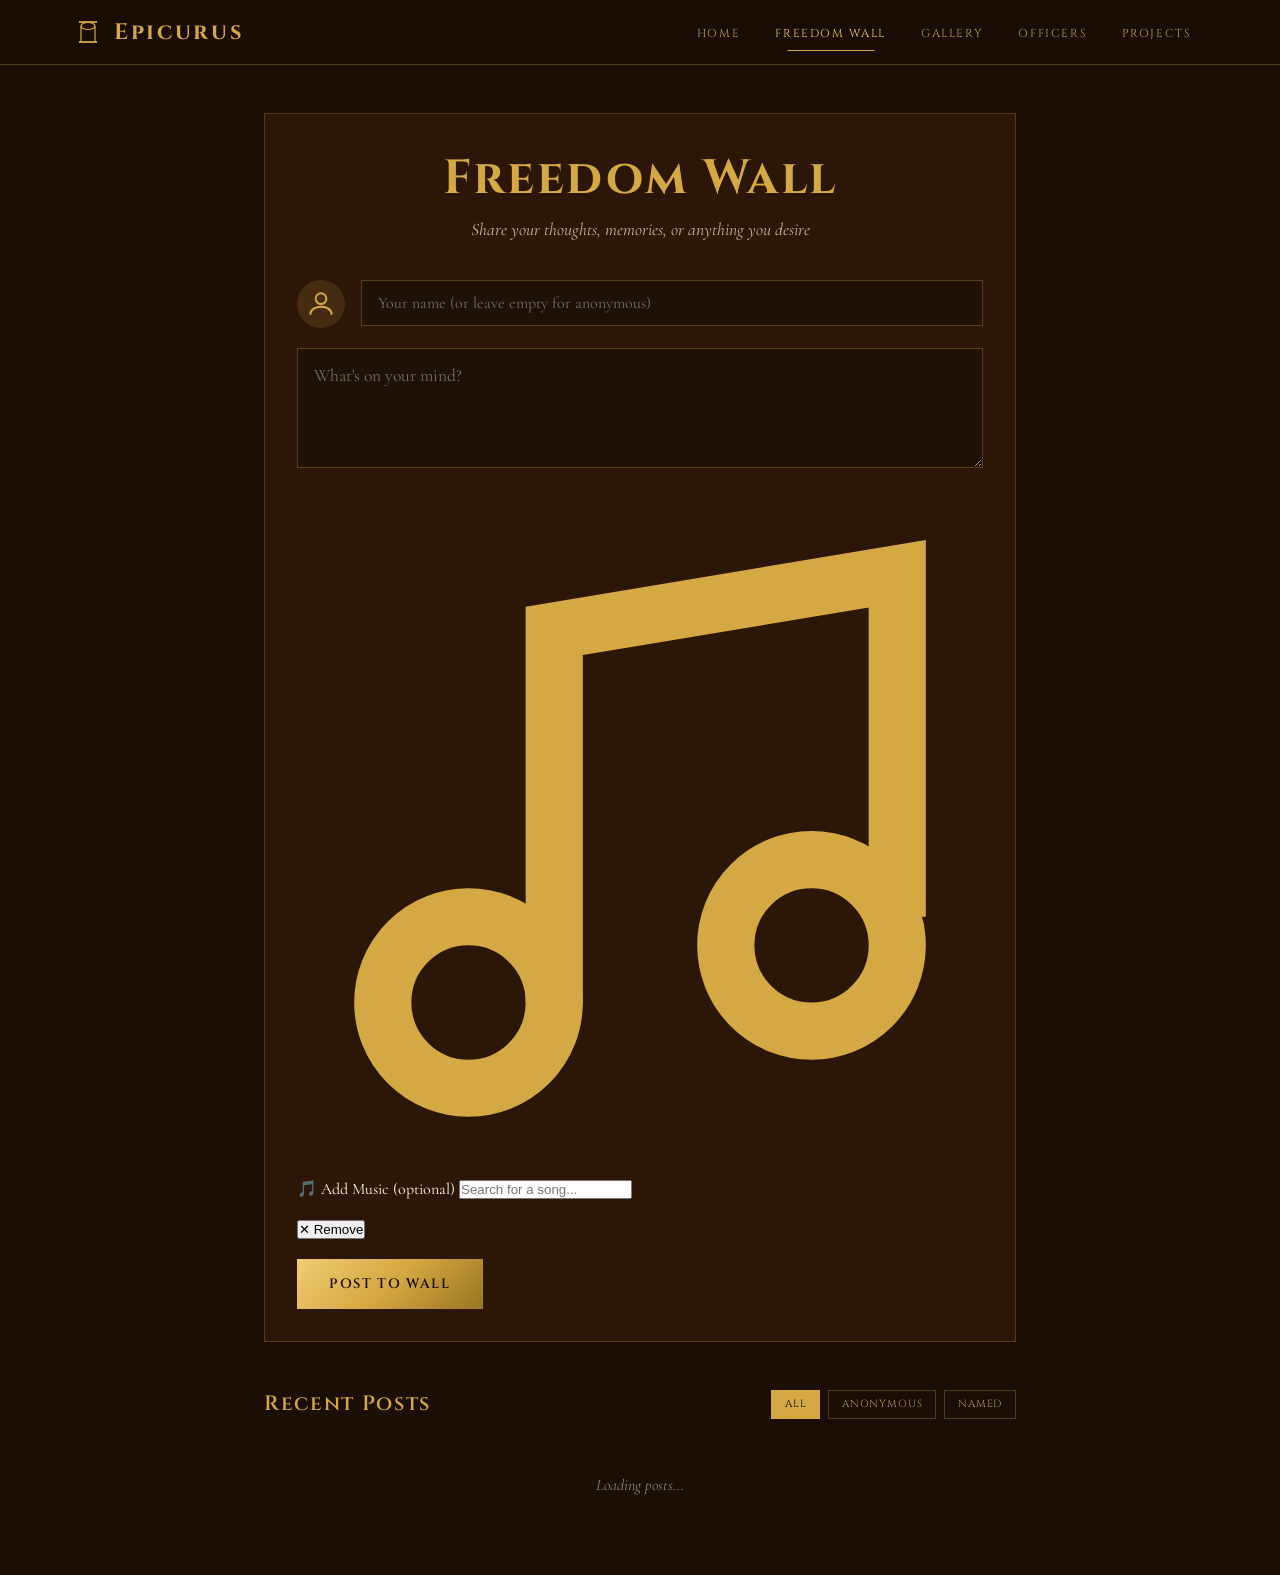
==== freedom-wall.html @ e061e09b "Update freedom-wall.html" ====
<!DOCTYPE html>
<html lang="en">
<head>
  <meta charset="UTF-8">
  <meta name="viewport" content="width=device-width, initial-scale=1.0">
  <title>Freedom Wall — Epicurus</title>
  <link rel="preconnect" href="https://fonts.googleapis.com">
  <link rel="preconnect" href="https://fonts.gstatic.com" crossorigin>
  <link href="https://fonts.googleapis.com/css2?family=Cinzel:wght@400;600;700;900&family=Cormorant+Garamond:ital,wght@0,300;0,400;0,600;1,300;1,400&display=swap" rel="stylesheet">
  
  <!-- Firebase v8 (Compat Mode) -->
  <script src="https://www.gstatic.com/firebasejs/8.10.1/firebase-app.js"></script>
  <script src="https://www.gstatic.com/firebasejs/8.10.1/firebase-database.js"></script>
  
  <link rel="stylesheet" href="freedom-wall.css">
</head>
<body>

<nav role="banner">
  <div class="nav-inner">
    <a href="index.html" class="nav-logo">
      <svg class="nav-logo-icon" viewBox="0 0 32 32" fill="none" xmlns="http://www.w3.org/2000/svg" aria-hidden="true">
        <ellipse cx="16" cy="10" rx="7" ry="3.5" stroke="#d4a843" stroke-width="1.2" fill="none"/>
        <line x1="9" y1="10" x2="9" y2="26" stroke="#d4a843" stroke-width="1.2"/>
        <line x1="23" y1="10" x2="23" y2="26" stroke="#d4a843" stroke-width="1.2"/>
        <line x1="7" y1="26" x2="25" y2="26" stroke="#d4a843" stroke-width="1.8"/>
        <line x1="7" y1="6" x2="25" y2="6" stroke="#d4a843" stroke-width="1.8"/>
      </svg>
      Epicurus
    </a>

    <ul class="nav-links" role="list">
      <li><a href="index.html">Home</a></li>
      <li><a href="freedom-wall.html" class="active">Freedom Wall</a></li>
      <li><a href="gallery.html">Gallery</a></li>
      <li><a href="hall-of-fame.html">Officers</a></li>
      <li><a href="projects.html">Projects</a></li>
    </ul>

    <button class="hamburger" id="hamburger" aria-label="Open menu" aria-expanded="false">
      <span></span><span></span><span></span>
    </button>
  </div>

  <div class="mobile-menu" id="mobileMenu" role="navigation" aria-label="Mobile navigation">
    <a href="index.html">Home</a>
    <a href="freedom-wall.html">Freedom Wall</a>
    <a href="gallery.html">Gallery</a>
    <a href="officers.html">Officers</a>
    <a href="projects.html">Projects</a>
  </div>
</nav>

<main class="wall-main">
  <section class="create-post">
    <div class="section-header">
      <h1 class="section-title">Freedom Wall</h1>
      <p class="section-subtitle">Share your thoughts, memories, or anything you desire</p>
    </div>

    <form class="post-form" id="postForm">
      <div class="form-row">
        <div class="profile-preview" id="profilePreview">
          <div class="default-avatar">
            <svg viewBox="0 0 24 24" fill="none" xmlns="http://www.w3.org/2000/svg">
              <circle cx="12" cy="8" r="4" stroke="#d4a843" stroke-width="1.5"/>
              <path d="M4 20c0-4 4-6 8-6s8 2 8 6" stroke="#d4a843" stroke-width="1.5"/>
            </svg>
          </div>
        </div>
        <div class="form-fields">
          <input type="text" id="authorName" name="authorName" placeholder="Your name (or leave empty for anonymous)" class="form-input">
        </div>
      </div>

      <textarea id="postContent" name="postContent" placeholder="What's on your mind?" class="form-textarea" rows="4" required></textarea>
<div class="music-search-section">
  <label class="music-search-label">
    <svg viewBox="0 0 24 24" fill="none"><path d="M9 18V5l12-2v12" stroke="#d4a843" stroke-width="2"/><circle cx="6" cy="18" r="3" stroke="#d4a843" stroke-width="2"/><circle cx="18" cy="16" r="3" stroke="#d4a843" stroke-width="2"/></svg>
    <span>🎵 Add Music (optional)</span>
  </label>
  <input type="text" id="musicSearchInput" class="music-search-input" placeholder="Search for a song..." autocomplete="off">
  <div class="music-results" id="musicResults"></div>
  <div class="music-selected" id="musicSelected">
    <img class="selected-art" id="selectedArt" src="" alt="">
    <div class="selected-info">
      <div class="selected-title" id="selectedTitle"></div>
      <div class="selected-artist" id="selectedArtist"></div>
      <button type="button" class="remove-music-btn" id="removeMusicBtn">✕ Remove</button>
    </div>
  </div>
</div>
      <button type="submit" class="submit-btn" id="submitBtn">
        <span>Post to Wall</span>
      </button>
    </form>
  </section>

  <section class="posts-section">
    <div class="posts-header">
      <h2>Recent Posts</h2>
      <div class="filter-buttons">
        <button class="filter-btn active" data-filter="all">All</button>
        <button class="filter-btn" data-filter="anonymous">Anonymous</button>
        <button class="filter-btn" data-filter="named">Named</button>
      </div>
    </div>

    <div class="posts-container" id="postsContainer">
      <div class="loading">Loading posts...</div>
    </div>
  </section>
</main>

<script src="freedom-wall.js"></script>
</body>
</html>
---- freedom-wall.css ----
*, *::before, *::after { box-sizing: border-box; margin: 0; padding: 0; }

:root {
  --brown-deepest: #1a0e06;
  --brown-deep:    #2b1608;
  --brown-rich:    #3d1f0a;
  --brown-mid:    #5c2e10;
  --gold-bright: #d4a843;
  --gold-light:  #f0cc72;
  --gold-pale:   #faeab0;
  --gold-dark:   #9a7520;
  --cream:      #fdf6e3;
  --white:      #ffffff;
}

html { scroll-behavior: smooth; }

body {
  font-family: 'Cormorant Garamond', Georgia, serif;
  background: var(--brown-deepest);
  color: var(--cream);
  min-height: 100vh;
  overflow-x: hidden;
}

/* ========== NAVIGATION ========== */
nav {
  position: sticky;
  top: 0;
  z-index: 100;
  background: rgba(26,14,6,0.96);
  backdrop-filter: blur(8px);
  border-bottom: 1px solid rgba(212,168,67,0.3);
}

.nav-inner {
  max-width: 1200px;
  margin: 0 auto;
  padding: 0 2rem;
  height: 64px;
  display: flex;
  align-items: center;
  justify-content: space-between;
}

.nav-logo {
  font-family: 'Cinzel', serif;
  font-size: 1.4rem;
  font-weight: 700;
  color: var(--gold-bright);
  text-decoration: none;
  letter-spacing: 0.12em;
  display: flex;
  align-items: center;
  gap: 10px;
}

.nav-logo-icon { width: 32px; height: 32px; flex-shrink: 0; }

.nav-links {
  display: flex;
  gap: 0;
  list-style: none;
}

.nav-links a {
  font-family: 'Cinzel', serif;
  font-size: 0.72rem;
  font-weight: 400;
  letter-spacing: 0.14em;
  text-transform: uppercase;
  color: rgba(240,204,114,0.75);
  text-decoration: none;
  padding: 0.5rem 1.1rem;
  transition: color 0.2s;
  position: relative;
}

.nav-links a::after {
  content: '';
  position: absolute;
  bottom: -2px;
  left: 50%;
  transform: translateX(-50%);
  width: 0;
  height: 1px;
  background: var(--gold-bright);
  transition: width 0.25s;
}

.nav-links a:hover, .nav-links a.active { color: var(--gold-light); }
.nav-links a:hover::after, .nav-links a.active::after { width: 60%; }

.hamburger {
  display: none;
  flex-direction: column;
  gap: 5px;
  cursor: pointer;
  padding: 4px;
  background: none;
  border: none;
}

.hamburger span {
  display: block;
  width: 24px;
  height: 1.5px;
  background: var(--gold-bright);
  transition: 0.3s;
}

.mobile-menu {
  display: none;
  flex-direction: column;
  background: rgba(26,14,6,0.98);
  border-top: 1px solid rgba(212,168,67,0.2);
  padding: 1rem 2rem 1.5rem;
}

.mobile-menu.open { display: flex; }

.mobile-menu a {
  font-family: 'Cinzel', serif;
  font-size: 0.85rem;
  letter-spacing: 0.1em;
  color: rgba(240,204,114,0.8);
  text-decoration: none;
  padding: 0.75rem 0;
  border-bottom: 1px solid rgba(212,168,67,0.1);
}

.mobile-menu a:last-child { border-bottom: none; }
.mobile-menu a:hover { color: var(--gold-light); }

/* ========== MAIN CONTENT ========== */
.wall-main {
  max-width: 800px;
  margin: 0 auto;
  padding: 3rem 1.5rem;
}

.section-header {
  text-align: center;
  margin-bottom: 2.5rem;
}

.section-title {
  font-family: 'Cinzel', serif;
  font-size: clamp(2rem, 5vw, 3rem);
  font-weight: 700;
  color: var(--gold-bright);
  letter-spacing: 0.05em;
}

.section-subtitle {
  font-family: 'Cormorant Garamond', serif;
  font-size: 1.1rem;
  font-style: italic;
  color: rgba(253,246,227,0.7);
  margin-top: 0.5rem;
}

/* ========== POST FORM ========== */
.create-post {
  background: var(--brown-deep);
  border: 1px solid rgba(212,168,67,0.25);
  padding: 2rem;
  margin-bottom: 3rem;
}

.post-form { display: flex; flex-direction: column; gap: 1.25rem; }

.form-row {
  display: flex;
  align-items: flex-start;
  gap: 1rem;
}

.profile-preview {
  width: 48px;
  height: 48px;
  flex-shrink: 0;
  border-radius: 50%;
  background: rgba(212,168,67,0.15);
  display: flex;
  align-items: center;
  justify-content: center;
}

.default-avatar { width: 32px; height: 32px; }
.default-avatar svg { width: 100%; height: 100%; }

.form-fields { flex: 1; }

.form-input {
  width: 100%;
  padding: 0.75rem 1rem;
  font-family: 'Cormorant Garamond', serif;
  font-size: 1rem;
  color: var(--cream);
  background: rgba(26,14,6,0.6);
  border: 1px solid rgba(212,168,67,0.3);
  outline: none;
  transition: border-color 0.2s;
}

.form-input::placeholder { color: rgba(253,246,227,0.4); }
.form-input:focus { border-color: var(--gold-bright); }

.form-textarea {
  width: 100%;
  padding: 1rem;
  font-family: 'Cormorant Garamond', serif;
  font-size: 1.1rem;
  color: var(--cream);
  background: rgba(26,14,6,0.6);
  border: 1px solid rgba(212,168,67,0.3);
  outline: none;
  resize: vertical;
  min-height: 120px;
  transition: border-color 0.2s;
}

.form-textarea::placeholder { color: rgba(253,246,227,0.4); }
.form-textarea:focus { border-color: var(--gold-bright); }

.submit-btn {
  padding: 1rem 2rem;
  font-family: 'Cinzel', serif;
  font-size: 0.85rem;
  font-weight: 600;
  letter-spacing: 0.12em;
  text-transform: uppercase;
  color: var(--brown-deepest);
  background: linear-gradient(135deg, var(--gold-light) 0%, var(--gold-bright) 50%, var(--gold-dark) 100%);
  border: none;
  cursor: pointer;
  transition: transform 0.2s, box-shadow 0.2s;
  align-self: flex-start;
}

.submit-btn:hover {
  transform: translateY(-2px);
  box-shadow: 0 6px 20px rgba(212,168,67,0.35);
}

.submit-btn:disabled {
  opacity: 0.6;
  cursor: not-allowed;
  transform: none;
}

/* ========== POSTS SECTION ========== */
.posts-header {
  display: flex;
  align-items: center;
  justify-content: space-between;
  margin-bottom: 1.5rem;
  flex-wrap: wrap;
  gap: 1rem;
}

.posts-header h2 {
  font-family: 'Cinzel', serif;
  font-size: 1.3rem;
  font-weight: 600;
  color: var(--gold-bright);
  letter-spacing: 0.08em;
}

.filter-buttons { display: flex; gap: 0.5rem; }

.filter-btn {
  padding: 0.4rem 0.8rem;
  font-family: 'Cinzel', serif;
  font-size: 0.65rem;
  letter-spacing: 0.08em;
  text-transform: uppercase;
  color: rgba(240,204,114,0.7);
  background: transparent;
  border: 1px solid rgba(212,168,67,0.3);
  cursor: pointer;
  transition: all 0.2s;
}

.filter-btn:hover, .filter-btn.active {
  color: var(--brown-deepest);
  background: var(--gold-bright);
  border-color: var(--gold-bright);
}

.posts-container { display: flex; flex-direction: column; gap: 1.5rem; }

.loading {
  text-align: center;
  padding: 2rem;
  color: rgba(253,246,227,0.5);
  font-style: italic;
}

.empty-state {
  text-align: center;
  padding: 3rem 1rem;
  color: rgba(253,246,227,0.5);
}

.empty-state p {
  font-family: 'Cormorant Garamond', serif;
  font-size: 1.1rem;
  font-style: italic;
}

/* ========== POST CARD ========== */
.post-card {
  background: var(--brown-deep);
  border: 1px solid rgba(212,168,67,0.2);
  padding: 1.5rem;
  animation: fadeIn 0.4s ease-out;
}

@keyframes fadeIn {
  from { opacity: 0; transform: translateY(15px); }
  to { opacity: 1; transform: translateY(0); }
}

.post-header {
  display: flex;
  align-items: center;
  gap: 0.75rem;
  margin-bottom: 1rem;
}

.post-avatar {
  width: 40px;
  height: 40px;
  border-radius: 50%;
  background: rgba(212,168,67,0.2);
  display: flex;
  align-items: center;
  justify-content: center;
  flex-shrink: 0;
}

.post-avatar svg { width: 24px; height: 24px; }

.post-meta { flex: 1; }

.post-author {
  font-family: 'Cinzel', serif;
  font-size: 0.85rem;
  font-weight: 600;
  color: var(--gold-bright);
  letter-spacing: 0.05em;
}

.post-author.anonymous {
  font-style: italic;
  color: rgba(240,204,114,0.6);
}

.post-time {
  font-family: 'Cormorant Garamond', serif;
  font-size: 0.8rem;
  color: rgba(253,246,227,0.4);
}

.post-content {
  font-family: 'Cormorant Garamond', serif;
  font-size: 1.15rem;
  line-height: 1.7;
  color: var(--cream);
  margin-bottom: 1rem;
  word-wrap: break-word;
}

/* ========== POST ACTIONS ========== */
.post-actions {
  display: flex;
  gap: 0.75rem;
  padding-top: 0.75rem;
  border-top: 1px solid rgba(212,168,67,0.15);
}

.action-btn {
  display: flex;
  align-items: center;
  gap: 0.4rem;
  padding: 0.4rem 0.75rem;
  font-family: 'Cinzel', serif;
  font-size: 0.7rem;
  letter-spacing: 0.05em;
  color: rgba(240,204,114,0.7);
  background: transparent;
  border: 1px solid rgba(212,168,67,0.25);
  cursor: pointer;
  transition: all 0.2s;
}

.action-btn:hover, .action-btn.liked {
  color: var(--brown-deepest);
  background: var(--gold-bright);
  border-color: var(--gold-bright);
}

.action-btn:disabled {
  opacity: 0.5;
  cursor: not-allowed;
}

.action-btn .count { font-weight: 600; }

/* Delete button styles */
.delete-btn {
  color: #e57373 !important;
  border-color: rgba(229,115,115,0.3) !important;
}

.delete-btn:hover {
  background: #e57373 !important;
  color: var(--brown-deepest) !important;
}

/* ========== COMMENTS SECTION ========== */
.comments-section {
  margin-top: 1rem;
  padding-top: 1rem;
  border-top: 1px solid rgba(212,168,67,0.15);
  display: none;
}

.comments-section.show { display: block; }

.comments-toggle {
  font-family: 'Cinzel', serif;
  font-size: 0.7rem;
  letter-spacing: 0.05em;
  color: rgba(240,204,114,0.6);
  background: none;
  border: none;
  cursor: pointer;
  padding: 0;
  margin-bottom: 0.75rem;
  transition: color 0.2s;
}

.comments-toggle:hover {
  color: var(--gold-light);
}

/* Comment form */
.comment-form {
  display: flex;
  gap: 0.75rem;
  margin-bottom: 1rem;
}

.comment-input {
  flex: 1;
  padding: 0.6rem 0.8rem;
  font-family: 'Cormorant Garamond', serif;
  font-size: 0.95rem;
  color: var(--cream);
  background: rgba(26,14,6,0.5);
  border: 1px solid rgba(212,168,67,0.25);
  outline: none;
  transition: border-color 0.2s;
}

.comment-input::placeholder { color: rgba(253,246,227,0.4); }
.comment-input:focus { border-color: var(--gold-bright); }

.comment-submit {
  padding: 0.6rem 1rem;
  font-family: 'Cinzel', serif;
  font-size: 0.65rem;
  letter-spacing: 0.08em;
  text-transform: uppercase;
  color: var(--brown-deepest);
  background: var(--gold-bright);
  border: none;
  cursor: pointer;
  transition: background 0.2s;
}

.comment-submit:hover { background: var(--gold-light); }

/* Comments list */
.comments-list {
  display: flex;
  flex-direction: column;
  gap: 0.75rem;
  max-height: 300px;
  overflow-y: auto;
}

/* Individual comment */
.comment {
  padding: 0.75rem;
  background: rgba(26,14,6,0.4);
  border-left: 2px solid var(--gold-dark);
  animation: slideIn 0.3s ease-out;
}

@keyframes slideIn {
  from { opacity: 0; transform: translateX(-10px); }
  to { opacity: 1; transform: translateX(0); }
}

.comment-header {
  display: flex;
  align-items: center;
  gap: 0.5rem;
  margin-bottom: 0.4rem;
}

.comment-author {
  font-family: 'Cinzel', serif;
  font-size: 0.7rem;
  font-weight: 600;
  color: var(--gold-bright);
}

.comment-time {
  font-family: 'Cormorant Garamond', serif;
  font-size: 0.7rem;
  color: rgba(253,246,227,0.4);
}

.comment-content {
  font-family: 'Cormorant Garamond', serif;
  font-size: 0.95rem;
  line-height: 1.5;
  color: var(--cream);
  word-wrap: break-word;
}

.music-input-section {
  margin-top: 0.5rem;
}

.music-label {
  display: flex;
  align-items: center;
  gap: 0.5rem;
  font-family: 'Cinzel', serif;
  font-size: 0.8rem;
  color: var(--gold-bright);
  cursor: pointer;
  margin-bottom: 0.5rem;
}

.music-label svg {
  width: 20px;
  height: 20px;
}

.music-link-input {
  width: 100%;
  padding: 0.75rem 1rem;
  font-family: 'Cormorant Garamond', serif;
  font-size: 1rem;
  color: var(--cream);
  background: rgba(26,14,6,0.6);
  border: 1px solid rgba(212,168,67,0.3);
}

.music-link-input::placeholder {
  color: rgba(253,246,227,0.4);
}

.music-link-input:focus {
  border-color: var(--gold-bright);
  outline: none;
}

.post-music {
  margin-bottom: 1rem;
  border: 1px solid rgba(212,168,67,0.3);
}

.post-music iframe {
  border-radius: 4px;
}

/* ========== ERROR MESSAGE ========== */
.error-message {
  text-align: center;
  padding: 2rem;
  color: #e57373;
  background: rgba(229,115,115,0.1);
  border: 1px solid rgba(229,115,115,0.3);
  font-family: 'Cormorant Garamond', serif;
}

/* ========== RESPONSIVE ========== */
@media (max-width: 680px) {
  .nav-links { display: none; }
  .hamburger { display: flex; }
  .wall-main { padding: 2rem 1rem; }
  .create-post { padding: 1.5rem 1rem; }
  .posts-header { flex-direction: column; align-items: flex-start; }
  .filter-buttons { width: 100%; overflow-x: auto; }
  .post-actions { flex-wrap: wrap; }
}

@media (max-width: 380px) {
  .form-row { flex-direction: column; }
  .profile-preview { display: none; }
  .action-btn { font-size: 0.6rem; padding: 0.3rem 0.5rem; }
}
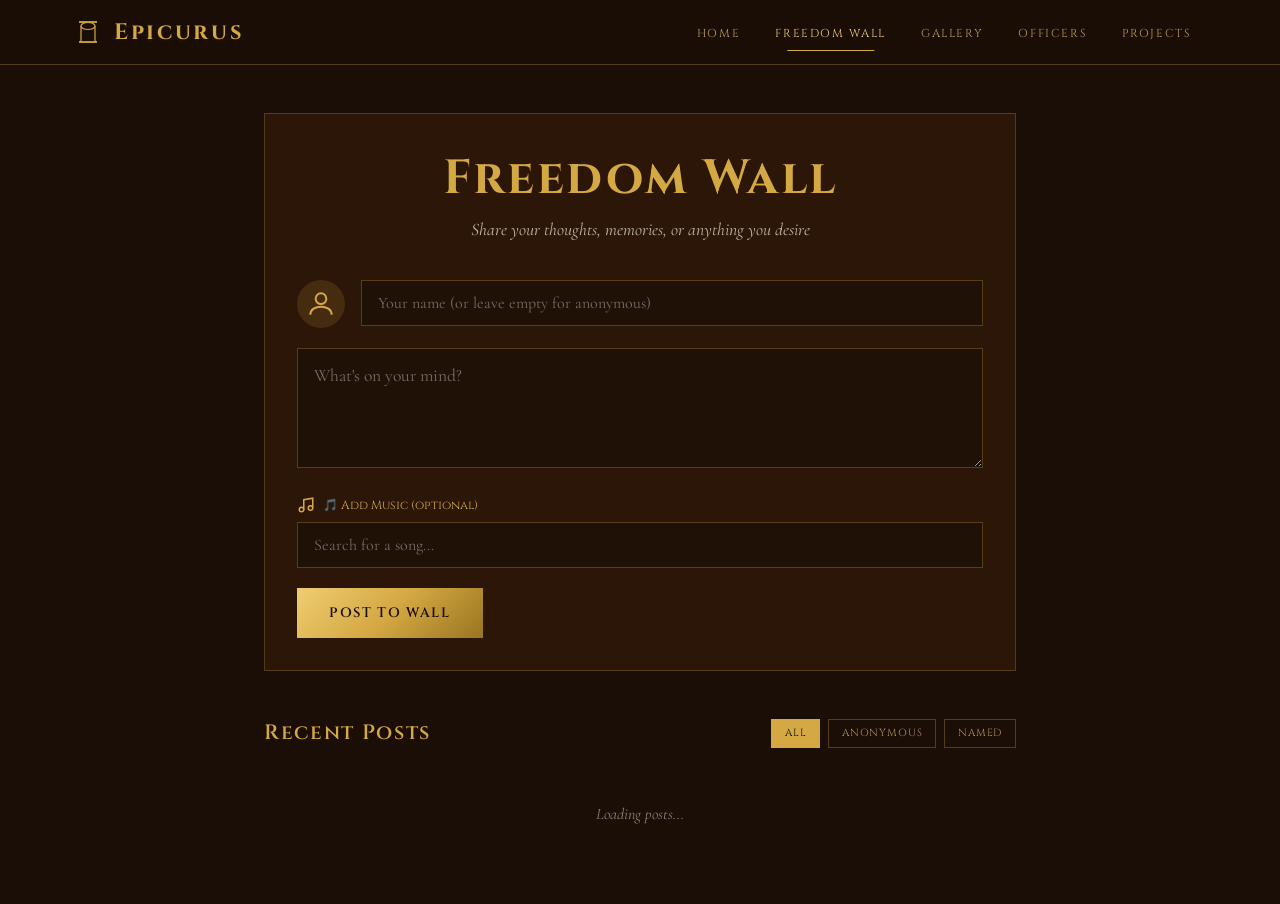
==== commit 2c9371ef: "Update freedom-wall.html" ====
--- a/freedom-wall.html
+++ b/freedom-wall.html
@@ -47,7 +47,7 @@
     <a href="freedom-wall.html">Freedom Wall</a>
     <a href="gallery.html">Gallery</a>
     <a href="officers.html">Officers</a>
-    <a href="projects.html">Projects</a>
+    <a href="projects.html">Project</a>
   </div>
 </nav>
 
--- a/freedom-wall.css
+++ b/freedom-wall.css
@@ -129,9 +129,6 @@
   border-bottom: 1px solid rgba(212,168,67,0.1);
 }
 
-.mobile-menu a:last-child { border-bottom: none; }
-.mobile-menu a:hover { color: var(--gold-light); }
-
 /* ========== MAIN CONTENT ========== */
 .wall-main {
   max-width: 800px;
@@ -250,6 +247,212 @@
   transform: none;
 }
 
+/* ========== MUSIC SEARCH ========== */
+.music-search-section {
+  margin-top: 0.5rem;
+}
+
+.music-search-label {
+  display: flex;
+  align-items: center;
+  gap: 0.5rem;
+  font-family: 'Cinzel', serif;
+  font-size: 0.75rem;
+  color: var(--gold-bright);
+  cursor: pointer;
+  margin-bottom: 0.5rem;
+}
+
+.music-search-label svg {
+  width: 18px;
+  height: 18px;
+}
+
+.music-search-input {
+  width: 100%;
+  padding: 0.75rem 1rem;
+  font-family: 'Cormorant Garamond', serif;
+  font-size: 1rem;
+  color: var(--cream);
+  background: rgba(26,14,6,0.6);
+  border: 1px solid rgba(212,168,67,0.3);
+}
+
+.music-search-input::placeholder {
+  color: rgba(253,246,227,0.4);
+}
+
+.music-search-input:focus {
+  outline: none;
+  border-color: var(--gold-bright);
+}
+
+/* Search Results */
+.music-results {
+  display: none;
+  background: rgba(26,14,6,0.98);
+  border: 1px solid rgba(212,168,67,0.3);
+  max-height: 220px;
+  overflow-y: auto;
+  margin-top: 0.25rem;
+}
+
+.music-results.show {
+  display: block;
+}
+
+.music-results::-webkit-scrollbar {
+  width: 6px;
+}
+
+.music-results::-webkit-scrollbar-track {
+  background: var(--brown-deep);
+}
+
+.music-results::-webkit-scrollbar-thumb {
+  background: var(--gold-bright);
+  border-radius: 3px;
+}
+
+.music-result-item {
+  display: flex;
+  align-items: center;
+  gap: 0.75rem;
+  padding: 0.6rem 0.75rem;
+  cursor: pointer;
+  border-bottom: 1px solid rgba(212,168,67,0.15);
+  transition: background 0.2s;
+}
+
+.music-result-item:hover {
+  background: rgba(212,168,67,0.2);
+}
+
+.music-result-item:last-child {
+  border-bottom: none;
+}
+
+.music-result-item .result-art {
+  width: 42px;
+  height: 42px;
+  border-radius: 4px;
+  object-fit: cover;
+  flex-shrink: 0;
+}
+
+.music-result-item .result-info {
+  flex: 1;
+  min-width: 0;
+}
+
+.music-result-item .result-title {
+  font-family: 'Cinzel', serif;
+  font-size: 0.85rem;
+  color: var(--gold-bright);
+  white-space: nowrap;
+  overflow: hidden;
+  text-overflow: ellipsis;
+}
+
+.music-result-item .result-artist {
+  font-size: 0.75rem;
+  color: rgba(253,246,227,0.6);
+  white-space: nowrap;
+  overflow: hidden;
+  text-overflow: ellipsis;
+}
+
+.music-result-item .preview-btn {
+  width: 32px;
+  height: 32px;
+  border-radius: 50%;
+  background: var(--gold-bright);
+  border: none;
+  color: var(--brown-deepest);
+  font-size: 0.7rem;
+  cursor: pointer;
+  display: flex;
+  align-items: center;
+  justify-content: center;
+  flex-shrink: 0;
+  transition: transform 0.2s;
+}
+
+.music-result-item .preview-btn:hover {
+  transform: scale(1.1);
+}
+
+.music-result-item .preview-btn.playing {
+  background: var(--pink);
+  animation: pulse 1s infinite;
+}
+
+@keyframes pulse {
+  0%, 100% { transform: scale(1); }
+  50% { transform: scale(1.1); }
+}
+
+.music-result-empty {
+  padding: 1rem;
+  text-align: center;
+  color: rgba(253,246,227,0.5);
+  font-style: italic;
+}
+
+/* Selected Music */
+.music-selected {
+  display: none;
+  align-items: center;
+  gap: 0.75rem;
+  padding: 0.75rem;
+  background: rgba(212,168,67,0.15);
+  border: 1px solid var(--gold-bright);
+  margin-top: 0.5rem;
+  border-radius: 4px;
+}
+
+.music-selected.show {
+  display: flex;
+}
+
+.music-selected .selected-art {
+  width: 50px;
+  height: 50px;
+  border-radius: 4px;
+  object-fit: cover;
+}
+
+.music-selected .selected-info {
+  flex: 1;
+}
+
+.music-selected .selected-title {
+  font-family: 'Cinzel', serif;
+  font-size: 0.9rem;
+  color: var(--gold-bright);
+}
+
+.music-selected .selected-artist {
+  font-size: 0.8rem;
+  color: rgba(253,246,227,0.7);
+}
+
+.remove-music-btn {
+  padding: 0.3rem 0.6rem;
+  font-family: 'Cinzel', serif;
+  font-size: 0.65rem;
+  color: #e57373;
+  background: rgba(229,115,115,0.2);
+  border: 1px solid rgba(229,115,115,0.3);
+  border-radius: 4px;
+  cursor: pointer;
+  transition: background 0.2s;
+}
+
+.remove-music-btn:hover {
+  background: rgba(229,115,115,0.4);
+}
+
 /* ========== POSTS SECTION ========== */
 .posts-header {
   display: flex;
@@ -291,22 +494,10 @@
 
 .posts-container { display: flex; flex-direction: column; gap: 1.5rem; }
 
-.loading {
+.loading, .empty-state {
   text-align: center;
   padding: 2rem;
   color: rgba(253,246,227,0.5);
-  font-style: italic;
-}
-
-.empty-state {
-  text-align: center;
-  padding: 3rem 1rem;
-  color: rgba(253,246,227,0.5);
-}
-
-.empty-state p {
-  font-family: 'Cormorant Garamond', serif;
-  font-size: 1.1rem;
   font-style: italic;
 }
 
@@ -373,44 +564,95 @@
   word-wrap: break-word;
 }
 
-/* ========== POST ACTIONS ========== */
+/* ========== POST MUSIC PLAYER ========== */
+.post-music {
+  margin-bottom: 1rem;
+  padding: 0.75rem;
+  background: rgba(212,168,67,0.1);
+  border: 1px solid rgba(212,168,67,0.3);
+  border-radius: 4px;
+}
+
+.post-music .music-info {
+  display: flex;
+  align-items: center;
+  gap: 0.75rem;
+  margin-bottom: 0.5rem;
+}
+
+.post-music .music-info img {
+  width: 45px;
+  height: 45px;
+  border-radius: 4px;
+  object-fit: cover;
+}
+
+.post-music .music-info div {
+  flex: 1;
+}
+
+.post-music .music-info strong {
+  font-family: 'Cinzel', serif;
+  font-size: 0.85rem;
+  color: var(--gold-bright);
+  display: block;
+}
+
+.post-music .music-info span {
+  font-size: 0.75rem;
+  color: rgba(253,246,227,0.6);
+}
+
+.post-music audio {
+  width: 100%;
+  height: 36px;
+  border-radius: 4px;
+}
+
+/* ========== REACTIONS ========== */
 .post-actions {
   display: flex;
-  gap: 0.75rem;
+  flex-wrap: wrap;
+  gap: 0.5rem;
   padding-top: 0.75rem;
   border-top: 1px solid rgba(212,168,67,0.15);
 }
 
-.action-btn {
-  display: flex;
-  align-items: center;
-  gap: 0.4rem;
-  padding: 0.4rem 0.75rem;
-  font-family: 'Cinzel', serif;
-  font-size: 0.7rem;
+.reaction-btn {
+  display: flex;
+  align-items: center;
+  gap: 0.3rem;
+  padding: 0.4rem 0.6rem;
+  font-family: 'Cinzel', serif;
+  font-size: 0.75rem;
   letter-spacing: 0.05em;
   color: rgba(240,204,114,0.7);
   background: transparent;
   border: 1px solid rgba(212,168,67,0.25);
+  border-radius: 20px;
   cursor: pointer;
   transition: all 0.2s;
 }
 
-.action-btn:hover, .action-btn.liked {
-  color: var(--brown-deepest);
-  background: var(--gold-bright);
+.reaction-btn:hover {
+  background: rgba(212,168,67,0.15);
   border-color: var(--gold-bright);
 }
 
-.action-btn:disabled {
-  opacity: 0.5;
-  cursor: not-allowed;
-}
-
-.action-btn .count { font-weight: 600; }
-
-/* Delete button styles */
+.reaction-btn.reacted {
+  border-color: var(--gold-bright);
+}
+
+.reaction-btn.reacted.haha { background: #4fc3f7; color: var(--brown-deepest); }
+.reaction-btn.reacted.sad { background: #64b5f6; color: var(--brown-deepest); }
+.reaction-btn.reacted.angry { background: #e57373; color: var(--brown-deepest); }
+
+.reaction-btn .emoji { font-size: 1rem; }
+.reaction-btn .count { font-weight: 600; }
+
+/* Delete button */
 .delete-btn {
+  margin-left: auto;
   color: #e57373 !important;
   border-color: rgba(229,115,115,0.3) !important;
 }
@@ -420,7 +662,7 @@
   color: var(--brown-deepest) !important;
 }
 
-/* ========== COMMENTS SECTION ========== */
+/* ========== COMMENTS ========== */
 .comments-section {
   margin-top: 1rem;
   padding-top: 1rem;
@@ -439,15 +681,10 @@
   border: none;
   cursor: pointer;
   padding: 0;
-  margin-bottom: 0.75rem;
-  transition: color 0.2s;
-}
-
-.comments-toggle:hover {
-  color: var(--gold-light);
-}
-
-/* Comment form */
+}
+
+.comments-toggle:hover { color: var(--gold-light); }
+
 .comment-form {
   display: flex;
   gap: 0.75rem;
@@ -463,7 +700,6 @@
   background: rgba(26,14,6,0.5);
   border: 1px solid rgba(212,168,67,0.25);
   outline: none;
-  transition: border-color 0.2s;
 }
 
 .comment-input::placeholder { color: rgba(253,246,227,0.4); }
@@ -479,31 +715,16 @@
   background: var(--gold-bright);
   border: none;
   cursor: pointer;
-  transition: background 0.2s;
 }
 
 .comment-submit:hover { background: var(--gold-light); }
 
-/* Comments list */
-.comments-list {
-  display: flex;
-  flex-direction: column;
-  gap: 0.75rem;
-  max-height: 300px;
-  overflow-y: auto;
-}
-
-/* Individual comment */
+.comments-list { display: flex; flex-direction: column; gap: 0.75rem; }
+
 .comment {
   padding: 0.75rem;
   background: rgba(26,14,6,0.4);
   border-left: 2px solid var(--gold-dark);
-  animation: slideIn 0.3s ease-out;
-}
-
-@keyframes slideIn {
-  from { opacity: 0; transform: translateX(-10px); }
-  to { opacity: 1; transform: translateX(0); }
 }
 
 .comment-header {
@@ -531,65 +752,15 @@
   font-size: 0.95rem;
   line-height: 1.5;
   color: var(--cream);
-  word-wrap: break-word;
-}
-
-.music-input-section {
-  margin-top: 0.5rem;
-}
-
-.music-label {
-  display: flex;
-  align-items: center;
-  gap: 0.5rem;
-  font-family: 'Cinzel', serif;
-  font-size: 0.8rem;
-  color: var(--gold-bright);
-  cursor: pointer;
-  margin-bottom: 0.5rem;
-}
-
-.music-label svg {
-  width: 20px;
-  height: 20px;
-}
-
-.music-link-input {
-  width: 100%;
-  padding: 0.75rem 1rem;
-  font-family: 'Cormorant Garamond', serif;
-  font-size: 1rem;
-  color: var(--cream);
-  background: rgba(26,14,6,0.6);
-  border: 1px solid rgba(212,168,67,0.3);
-}
-
-.music-link-input::placeholder {
-  color: rgba(253,246,227,0.4);
-}
-
-.music-link-input:focus {
-  border-color: var(--gold-bright);
-  outline: none;
-}
-
-.post-music {
-  margin-bottom: 1rem;
-  border: 1px solid rgba(212,168,67,0.3);
-}
-
-.post-music iframe {
-  border-radius: 4px;
-}
-
-/* ========== ERROR MESSAGE ========== */
+}
+
+/* ========== ERROR ========== */
 .error-message {
   text-align: center;
   padding: 2rem;
   color: #e57373;
   background: rgba(229,115,115,0.1);
   border: 1px solid rgba(229,115,115,0.3);
-  font-family: 'Cormorant Garamond', serif;
 }
 
 /* ========== RESPONSIVE ========== */
@@ -601,10 +772,6 @@
   .posts-header { flex-direction: column; align-items: flex-start; }
   .filter-buttons { width: 100%; overflow-x: auto; }
   .post-actions { flex-wrap: wrap; }
-}
-
-@media (max-width: 380px) {
   .form-row { flex-direction: column; }
   .profile-preview { display: none; }
-  .action-btn { font-size: 0.6rem; padding: 0.3rem 0.5rem; }
-}
+}
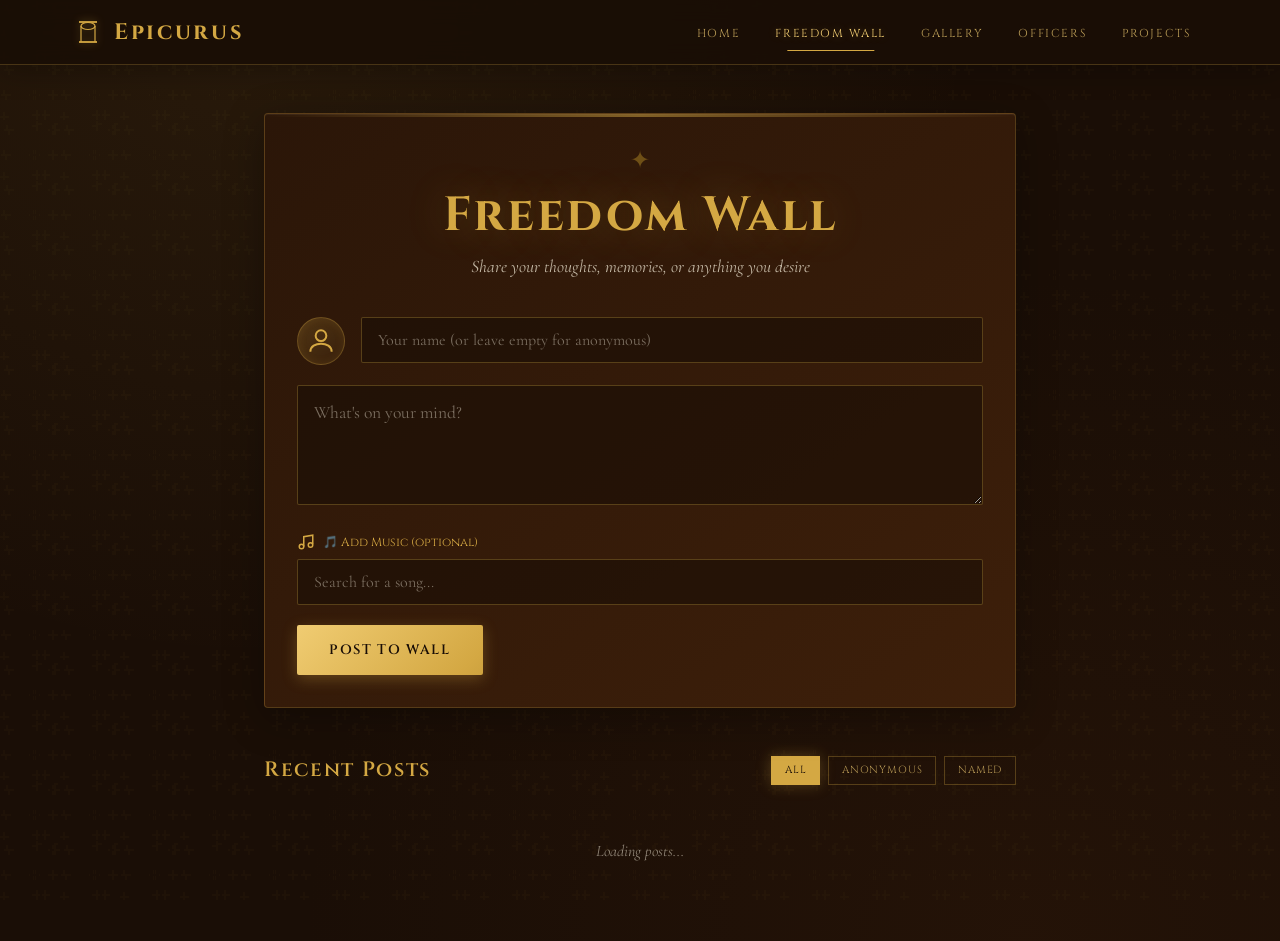
==== commit 6c0a609e: "Add admin controls section to freedom-wall.html" ====
--- a/freedom-wall.html
+++ b/freedom-wall.html
@@ -48,6 +48,11 @@
     <a href="gallery.html">Gallery</a>
     <a href="officers.html">Officers</a>
     <a href="projects.html">Project</a>
+
+<div class="admin-controls" style="display: flex; gap: 0.5rem; justify-content: flex-end; margin-bottom: 1rem;">
+  <button id="adminLoginBtn" class="filter-btn">Admin Login</button>
+  <button id="adminLogoutBtn" class="filter-btn" style="display: none;">Logout</button>
+</div>
   </div>
 </nav>
 
--- a/freedom-wall.css
+++ b/freedom-wall.css
@@ -4,7 +4,7 @@
   --brown-deepest: #1a0e06;
   --brown-deep:    #2b1608;
   --brown-rich:    #3d1f0a;
-  --brown-mid:    #5c2e10;
+  --brown-mid:     #5c2e10;
   --gold-bright: #d4a843;
   --gold-light:  #f0cc72;
   --gold-pale:   #faeab0;
@@ -21,16 +21,31 @@
   color: var(--cream);
   min-height: 100vh;
   overflow-x: hidden;
-}
-
-/* ========== NAVIGATION ========== */
+  background-image: 
+    radial-gradient(ellipse at 20% 0%, rgba(212,168,67,0.08) 0%, transparent 50%),
+    radial-gradient(ellipse at 80% 100%, rgba(93,46,16,0.15) 0%, transparent 50%);
+}
+
+body::before {
+  content: '';
+  position: fixed;
+  top: 0;
+  left: 0;
+  right: 0;
+  bottom: 0;
+  background-image: url("data:image/svg+xml,%3Csvg width='60' height='60' viewBox='0 0 60 60' xmlns='http://www.w3.org/2000/svg'%3E%3Cg fill='none' fill-rule='evenodd'%3E%3Cg fill='%23d4a843' fill-opacity='0.03'%3E%3Cpath d='M36 34v-4h-2v4h-4v2h4v4h2v-4h4v-2h-4v-4zM8 9V5h-2v4H4v2h4v4h2v-4h4V9H8zM56 9V5h-2v4h-4v2h4v4h2v-4h4V9H8zM5 56v-4h-2v4H-1v2h4v4h2v-4h4v-2H5zM35 34v-4h-2v4h-4v2h4v4h2v-4h4v-2h-4zM38 54v-4h-2v4h-4v2h4v4h2v-4h4v-2h-4zM38 5V1h-2v4h-4v2h4v4h2V5h4V3h-4zM46 54v-4h-2v4h-4v2h4v4h2v-4h4v-2h-4zM54 34v-4h-2v4h-4v2h4v4h2v-4h4v-2h-4zM54 9V5h-2v4h-4v2h4v4h2V5h4V3h-4zM5 34v-4h-2v4H1v2h4v4h2v-4h4v-2H5z'/%3E%3C/g%3E%3C/g%3E%3C/svg%3E");
+  pointer-events: none;
+  z-index: -1;
+}
+
 nav {
   position: sticky;
   top: 0;
   z-index: 100;
-  background: rgba(26,14,6,0.96);
-  backdrop-filter: blur(8px);
-  border-bottom: 1px solid rgba(212,168,67,0.3);
+  background: rgba(26,14,6,0.95);
+  backdrop-filter: blur(12px);
+  border-bottom: 1px solid rgba(212,168,67,0.25);
+  box-shadow: 0 4px 30px rgba(0,0,0,0.3);
 }
 
 .nav-inner {
@@ -53,9 +68,19 @@
   display: flex;
   align-items: center;
   gap: 10px;
-}
-
-.nav-logo-icon { width: 32px; height: 32px; flex-shrink: 0; }
+  transition: text-shadow 0.3s;
+}
+
+.nav-logo:hover {
+  text-shadow: 0 0 20px rgba(212,168,67,0.5);
+}
+
+.nav-logo-icon { 
+  width: 32px; 
+  height: 32px; 
+  flex-shrink: 0;
+  filter: drop-shadow(0 0 4px rgba(212,168,67,0.4));
+}
 
 .nav-links {
   display: flex;
@@ -72,7 +97,7 @@
   color: rgba(240,204,114,0.75);
   text-decoration: none;
   padding: 0.5rem 1.1rem;
-  transition: color 0.2s;
+  transition: all 0.2s;
   position: relative;
 }
 
@@ -88,7 +113,10 @@
   transition: width 0.25s;
 }
 
-.nav-links a:hover, .nav-links a.active { color: var(--gold-light); }
+.nav-links a:hover, .nav-links a.active { 
+  color: var(--gold-light); 
+  text-shadow: 0 0 10px rgba(240,204,114,0.3);
+}
 .nav-links a:hover::after, .nav-links a.active::after { width: 60%; }
 
 .hamburger {
@@ -127,9 +155,14 @@
   text-decoration: none;
   padding: 0.75rem 0;
   border-bottom: 1px solid rgba(212,168,67,0.1);
-}
-
-/* ========== MAIN CONTENT ========== */
+  transition: padding-left 0.2s;
+}
+
+.mobile-menu a:hover {
+  padding-left: 0.5rem;
+  color: var(--gold-light);
+}
+
 .wall-main {
   max-width: 800px;
   margin: 0 auto;
@@ -139,6 +172,16 @@
 .section-header {
   text-align: center;
   margin-bottom: 2.5rem;
+  position: relative;
+}
+
+.section-header::before {
+  content: '✦';
+  display: block;
+  font-size: 1.5rem;
+  color: var(--gold-dark);
+  margin-bottom: 0.5rem;
+  opacity: 0.6;
 }
 
 .section-title {
@@ -147,6 +190,7 @@
   font-weight: 700;
   color: var(--gold-bright);
   letter-spacing: 0.05em;
+  text-shadow: 0 0 40px rgba(212,168,67,0.3);
 }
 
 .section-subtitle {
@@ -157,12 +201,27 @@
   margin-top: 0.5rem;
 }
 
-/* ========== POST FORM ========== */
 .create-post {
-  background: var(--brown-deep);
+  background: linear-gradient(145deg, var(--brown-deep), var(--brown-rich));
   border: 1px solid rgba(212,168,67,0.25);
   padding: 2rem;
   margin-bottom: 3rem;
+  border-radius: 4px;
+  box-shadow: 
+    0 10px 40px rgba(0,0,0,0.3),
+    inset 0 1px 0 rgba(255,255,255,0.05);
+  position: relative;
+}
+
+.create-post::before {
+  content: '';
+  position: absolute;
+  top: 0;
+  left: 0;
+  right: 0;
+  height: 3px;
+  background: linear-gradient(90deg, transparent, var(--gold-bright), transparent);
+  opacity: 0.5;
 }
 
 .post-form { display: flex; flex-direction: column; gap: 1.25rem; }
@@ -178,10 +237,12 @@
   height: 48px;
   flex-shrink: 0;
   border-radius: 50%;
-  background: rgba(212,168,67,0.15);
+  background: linear-gradient(135deg, rgba(212,168,67,0.2), rgba(212,168,67,0.05));
   display: flex;
   align-items: center;
   justify-content: center;
+  border: 1px solid rgba(212,168,67,0.3);
+  box-shadow: inset 0 0 10px rgba(212,168,67,0.1);
 }
 
 .default-avatar { width: 32px; height: 32px; }
@@ -198,11 +259,15 @@
   background: rgba(26,14,6,0.6);
   border: 1px solid rgba(212,168,67,0.3);
   outline: none;
-  transition: border-color 0.2s;
+  transition: all 0.2s;
+  border-radius: 2px;
 }
 
 .form-input::placeholder { color: rgba(253,246,227,0.4); }
-.form-input:focus { border-color: var(--gold-bright); }
+.form-input:focus { 
+  border-color: var(--gold-bright); 
+  box-shadow: 0 0 15px rgba(212,168,67,0.2);
+}
 
 .form-textarea {
   width: 100%;
@@ -215,11 +280,15 @@
   outline: none;
   resize: vertical;
   min-height: 120px;
-  transition: border-color 0.2s;
+  transition: all 0.2s;
+  border-radius: 2px;
 }
 
 .form-textarea::placeholder { color: rgba(253,246,227,0.4); }
-.form-textarea:focus { border-color: var(--gold-bright); }
+.form-textarea:focus { 
+  border-color: var(--gold-bright); 
+  box-shadow: 0 0 15px rgba(212,168,67,0.2);
+}
 
 .submit-btn {
   padding: 1rem 2rem;
@@ -230,15 +299,19 @@
   text-transform: uppercase;
   color: var(--brown-deepest);
   background: linear-gradient(135deg, var(--gold-light) 0%, var(--gold-bright) 50%, var(--gold-dark) 100%);
+  background-size: 200% auto;
   border: none;
   cursor: pointer;
-  transition: transform 0.2s, box-shadow 0.2s;
+  transition: all 0.3s;
   align-self: flex-start;
+  border-radius: 2px;
+  box-shadow: 0 4px 15px rgba(212,168,67,0.3);
 }
 
 .submit-btn:hover {
   transform: translateY(-2px);
-  box-shadow: 0 6px 20px rgba(212,168,67,0.35);
+  box-shadow: 0 6px 25px rgba(212,168,67,0.5);
+  background-position: right center;
 }
 
 .submit-btn:disabled {
@@ -266,6 +339,12 @@
 .music-search-label svg {
   width: 18px;
   height: 18px;
+  animation: musicNote 2s ease-in-out infinite;
+}
+
+@keyframes musicNote {
+  0%, 100% { transform: rotate(-5deg); }
+  50% { transform: rotate(5deg); }
 }
 
 .music-search-input {
@@ -276,18 +355,16 @@
   color: var(--cream);
   background: rgba(26,14,6,0.6);
   border: 1px solid rgba(212,168,67,0.3);
-}
-
-.music-search-input::placeholder {
-  color: rgba(253,246,227,0.4);
-}
-
-.music-search-input:focus {
-  outline: none;
-  border-color: var(--gold-bright);
-}
-
-/* Search Results */
+  border-radius: 2px;
+  transition: all 0.2s;
+}
+
+.music-search-input::placeholder { color: rgba(253,246,227,0.4); }
+.music-search-input:focus { 
+  border-color: var(--gold-bright); 
+  box-shadow: 0 0 15px rgba(212,168,67,0.2);
+}
+
 .music-results {
   display: none;
   background: rgba(26,14,6,0.98);
@@ -295,24 +372,15 @@
   max-height: 220px;
   overflow-y: auto;
   margin-top: 0.25rem;
-}
-
-.music-results.show {
-  display: block;
-}
-
-.music-results::-webkit-scrollbar {
-  width: 6px;
-}
-
-.music-results::-webkit-scrollbar-track {
-  background: var(--brown-deep);
-}
-
-.music-results::-webkit-scrollbar-thumb {
-  background: var(--gold-bright);
-  border-radius: 3px;
-}
+  border-radius: 2px;
+  box-shadow: 0 10px 30px rgba(0,0,0,0.3);
+}
+
+.music-results.show { display: block; }
+
+.music-results::-webkit-scrollbar { width: 6px; }
+.music-results::-webkit-scrollbar-track { background: var(--brown-deep); }
+.music-results::-webkit-scrollbar-thumb { background: var(--gold-bright); border-radius: 3px; }
 
 .music-result-item {
   display: flex;
@@ -321,16 +389,15 @@
   padding: 0.6rem 0.75rem;
   cursor: pointer;
   border-bottom: 1px solid rgba(212,168,67,0.15);
-  transition: background 0.2s;
+  transition: all 0.15s;
 }
 
 .music-result-item:hover {
   background: rgba(212,168,67,0.2);
-}
-
-.music-result-item:last-child {
-  border-bottom: none;
-}
+  padding-left: 1rem;
+}
+
+.music-result-item:last-child { border-bottom: none; }
 
 .music-result-item .result-art {
   width: 42px;
@@ -338,12 +405,11 @@
   border-radius: 4px;
   object-fit: cover;
   flex-shrink: 0;
-}
-
-.music-result-item .result-info {
-  flex: 1;
-  min-width: 0;
-}
+  border: 1px solid rgba(212,168,67,0.3);
+  box-shadow: 0 2px 8px rgba(0,0,0,0.2);
+}
+
+.music-result-item .result-info { flex: 1; min-width: 0; }
 
 .music-result-item .result-title {
   font-family: 'Cinzel', serif;
@@ -375,21 +441,23 @@
   align-items: center;
   justify-content: center;
   flex-shrink: 0;
-  transition: transform 0.2s;
+  transition: all 0.2s;
+  box-shadow: 0 2px 10px rgba(212,168,67,0.3);
 }
 
 .music-result-item .preview-btn:hover {
-  transform: scale(1.1);
+  transform: scale(1.15);
+  box-shadow: 0 4px 15px rgba(212,168,67,0.5);
 }
 
 .music-result-item .preview-btn.playing {
-  background: var(--pink);
-  animation: pulse 1s infinite;
-}
-
-@keyframes pulse {
-  0%, 100% { transform: scale(1); }
-  50% { transform: scale(1.1); }
+  background: var(--gold-bright);
+  animation: playPulse 0.8s infinite;
+}
+
+@keyframes playPulse {
+  0%, 100% { transform: scale(1); box-shadow: 0 0 0 0 rgba(212,168,67,0.5); }
+  50% { transform: scale(1.1); box-shadow: 0 0 0 8px rgba(212,168,67,0); }
 }
 
 .music-result-empty {
@@ -399,32 +467,31 @@
   font-style: italic;
 }
 
-/* Selected Music */
+/* ========== SELECTED MUSIC ========== */
 .music-selected {
   display: none;
   align-items: center;
   gap: 0.75rem;
   padding: 0.75rem;
-  background: rgba(212,168,67,0.15);
+  background: linear-gradient(135deg, rgba(212,168,67,0.15), rgba(212,168,67,0.05));
   border: 1px solid var(--gold-bright);
   margin-top: 0.5rem;
   border-radius: 4px;
-}
-
-.music-selected.show {
-  display: flex;
-}
+  box-shadow: 0 0 20px rgba(212,168,67,0.15);
+}
+
+.music-selected.show { display: flex; }
 
 .music-selected .selected-art {
   width: 50px;
   height: 50px;
   border-radius: 4px;
   object-fit: cover;
-}
-
-.music-selected .selected-info {
-  flex: 1;
-}
+  border: 1px solid var(--gold-bright);
+  box-shadow: 0 2px 10px rgba(0,0,0,0.3);
+}
+
+.music-selected .selected-info { flex: 1; }
 
 .music-selected .selected-title {
   font-family: 'Cinzel', serif;
@@ -435,6 +502,7 @@
 .music-selected .selected-artist {
   font-size: 0.8rem;
   color: rgba(253,246,227,0.7);
+  margin-top: 0.2rem;
 }
 
 .remove-music-btn {
@@ -442,15 +510,16 @@
   font-family: 'Cinzel', serif;
   font-size: 0.65rem;
   color: #e57373;
-  background: rgba(229,115,115,0.2);
+  background: rgba(229,115,115,0.15);
   border: 1px solid rgba(229,115,115,0.3);
   border-radius: 4px;
   cursor: pointer;
-  transition: background 0.2s;
+  transition: all 0.2s;
 }
 
 .remove-music-btn:hover {
-  background: rgba(229,115,115,0.4);
+  background: rgba(229,115,115,0.3);
+  box-shadow: 0 0 10px rgba(229,115,115,0.3);
 }
 
 /* ========== POSTS SECTION ========== */
@@ -490,6 +559,7 @@
   color: var(--brown-deepest);
   background: var(--gold-bright);
   border-color: var(--gold-bright);
+  box-shadow: 0 0 15px rgba(212,168,67,0.3);
 }
 
 .posts-container { display: flex; flex-direction: column; gap: 1.5rem; }
@@ -503,10 +573,24 @@
 
 /* ========== POST CARD ========== */
 .post-card {
-  background: var(--brown-deep);
+  background: linear-gradient(145deg, var(--brown-deep), var(--brown-rich));
   border: 1px solid rgba(212,168,67,0.2);
   padding: 1.5rem;
+  border-radius: 4px;
   animation: fadeIn 0.4s ease-out;
+  box-shadow: 0 5px 20px rgba(0,0,0,0.2);
+  position: relative;
+}
+
+.post-card::before {
+  content: '';
+  position: absolute;
+  top: 0;
+  left: 0;
+  width: 3px;
+  height: 100%;
+  background: linear-gradient(to bottom, var(--gold-bright), var(--gold-dark));
+  border-radius: 4px 0 0 4px;
 }
 
 @keyframes fadeIn {
@@ -525,11 +609,12 @@
   width: 40px;
   height: 40px;
   border-radius: 50%;
-  background: rgba(212,168,67,0.2);
+  background: linear-gradient(135deg, rgba(212,168,67,0.2), rgba(212,168,67,0.05));
   display: flex;
   align-items: center;
   justify-content: center;
   flex-shrink: 0;
+  border: 1px solid rgba(212,168,67,0.3);
 }
 
 .post-avatar svg { width: 24px; height: 24px; }
@@ -568,7 +653,7 @@
 .post-music {
   margin-bottom: 1rem;
   padding: 0.75rem;
-  background: rgba(212,168,67,0.1);
+  background: rgba(26,14,6,0.5);
   border: 1px solid rgba(212,168,67,0.3);
   border-radius: 4px;
 }
@@ -577,7 +662,7 @@
   display: flex;
   align-items: center;
   gap: 0.75rem;
-  margin-bottom: 0.5rem;
+  margin-bottom: 0.75rem;
 }
 
 .post-music .music-info img {
@@ -585,11 +670,10 @@
   height: 45px;
   border-radius: 4px;
   object-fit: cover;
-}
-
-.post-music .music-info div {
-  flex: 1;
-}
+  border: 1px solid var(--gold-bright);
+}
+
+.post-music .music-info div { flex: 1; }
 
 .post-music .music-info strong {
   font-family: 'Cinzel', serif;
@@ -605,10 +689,44 @@
 
 .post-music audio {
   width: 100%;
-  height: 36px;
-  border-radius: 4px;
-}
-
+  height: 40px;
+  border-radius: 4px;
+  background-color: #2b1608; 
+  outline: none;
+  display: block;
+}
+
+.post-music audio::-webkit-media-controls-enclosure {
+  background-color: #2b1608;
+  border-radius: 4px;
+  border: 1px solid rgba(212,168,67,0.3);
+}
+
+.post-music audio::-webkit-media-controls-panel {
+  background-color: #2b1608;
+  display: flex;
+}
+
+.post-music audio::-webkit-media-controls-play-button,
+.post-music audio::-webkit-media-controls-mute-button,
+.post-music audio::-webkit-media-controls-toggle-closed-captions-button,
+.post-music audio::-webkit-media-controls-volume-slider-container {
+  filter: invert(72%) sepia(57%) saturate(394%) hue-rotate(3deg) brightness(94%) contrast(89%);
+}
+
+.post-music audio::-webkit-media-controls-current-time-display,
+.post-music audio::-webkit-media-controls-time-remaining-display {
+  color: var(--cream);
+  font-family: 'Cormorant Garamond', serif;
+  font-size: 0.85rem;
+  text-shadow: none;
+}
+
+.post-music audio::-webkit-media-controls-timeline {
+  background-color: rgba(212, 168, 67, 0.1);
+  border-radius: 2px;
+  padding: 0;
+}
 /* ========== REACTIONS ========== */
 .post-actions {
   display: flex;
@@ -637,12 +755,10 @@
 .reaction-btn:hover {
   background: rgba(212,168,67,0.15);
   border-color: var(--gold-bright);
-}
-
-.reaction-btn.reacted {
-  border-color: var(--gold-bright);
-}
-
+  transform: translateY(-2px);
+}
+
+.reaction-btn.reacted { border-color: var(--gold-bright); }
 .reaction-btn.reacted.haha { background: #4fc3f7; color: var(--brown-deepest); }
 .reaction-btn.reacted.sad { background: #64b5f6; color: var(--brown-deepest); }
 .reaction-btn.reacted.angry { background: #e57373; color: var(--brown-deepest); }
@@ -650,7 +766,6 @@
 .reaction-btn .emoji { font-size: 1rem; }
 .reaction-btn .count { font-weight: 600; }
 
-/* Delete button */
 .delete-btn {
   margin-left: auto;
   color: #e57373 !important;
@@ -681,6 +796,7 @@
   border: none;
   cursor: pointer;
   padding: 0;
+  transition: color 0.2s;
 }
 
 .comments-toggle:hover { color: var(--gold-light); }
@@ -700,6 +816,7 @@
   background: rgba(26,14,6,0.5);
   border: 1px solid rgba(212,168,67,0.25);
   outline: none;
+  transition: border-color 0.2s;
 }
 
 .comment-input::placeholder { color: rgba(253,246,227,0.4); }
@@ -715,9 +832,13 @@
   background: var(--gold-bright);
   border: none;
   cursor: pointer;
-}
-
-.comment-submit:hover { background: var(--gold-light); }
+  transition: all 0.2s;
+}
+
+.comment-submit:hover { 
+  background: var(--gold-light);
+  box-shadow: 0 0 15px rgba(212,168,67,0.3);
+}
 
 .comments-list { display: flex; flex-direction: column; gap: 0.75rem; }
 
@@ -725,6 +846,7 @@
   padding: 0.75rem;
   background: rgba(26,14,6,0.4);
   border-left: 2px solid var(--gold-dark);
+  border-radius: 0 2px 2px 0;
 }
 
 .comment-header {
@@ -754,13 +876,13 @@
   color: var(--cream);
 }
 
-/* ========== ERROR ========== */
 .error-message {
   text-align: center;
   padding: 2rem;
   color: #e57373;
   background: rgba(229,115,115,0.1);
   border: 1px solid rgba(229,115,115,0.3);
+  border-radius: 4px;
 }
 
 /* ========== RESPONSIVE ========== */
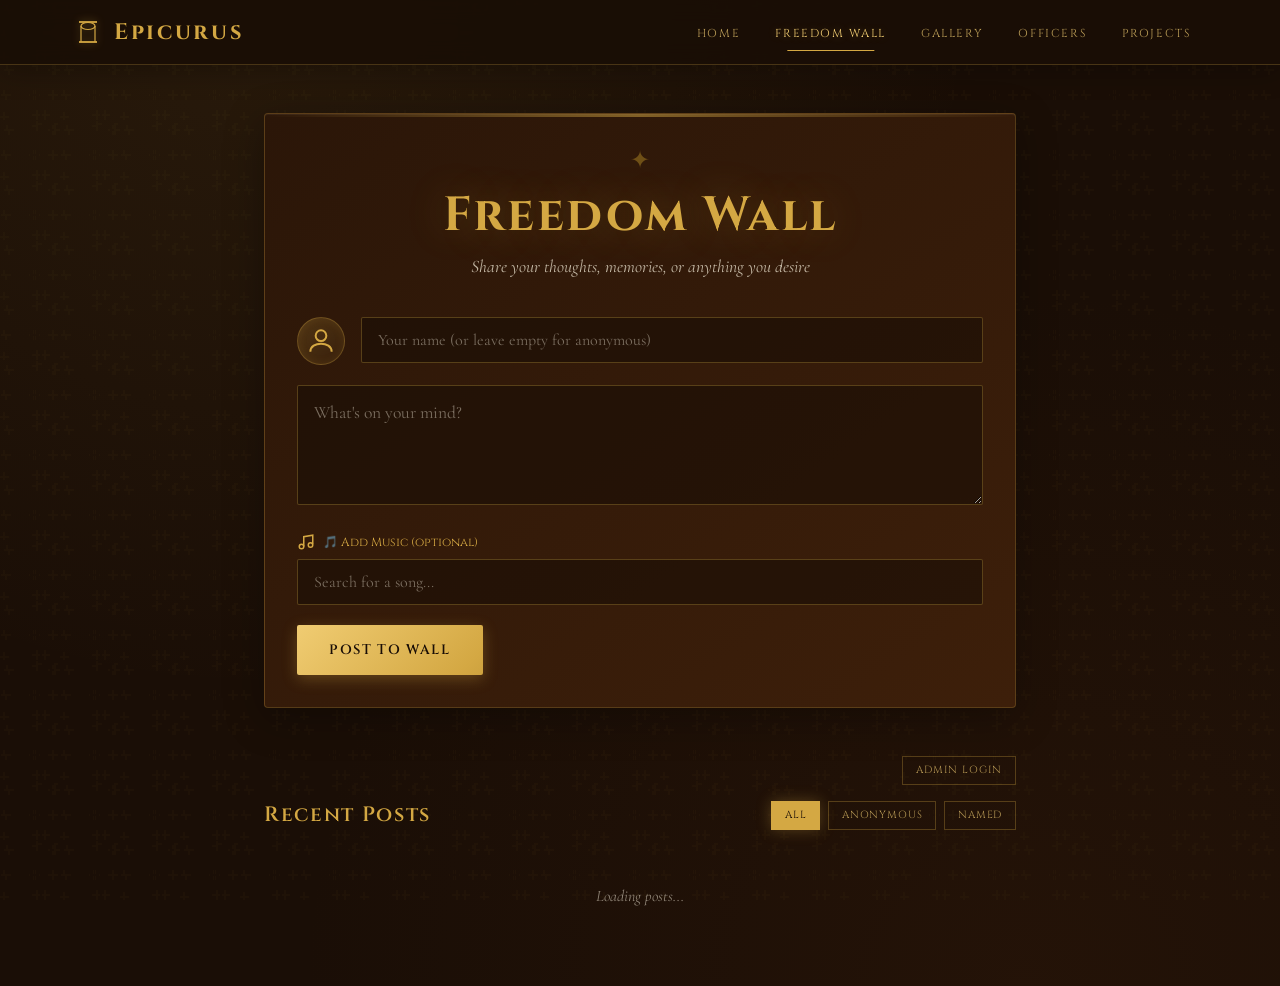
==== commit 0b954d0e: "Update freedom-wall.html" ====
--- a/freedom-wall.html
+++ b/freedom-wall.html
@@ -47,12 +47,7 @@
     <a href="freedom-wall.html">Freedom Wall</a>
     <a href="gallery.html">Gallery</a>
     <a href="officers.html">Officers</a>
-    <a href="projects.html">Project</a>
-
-<div class="admin-controls" style="display: flex; gap: 0.5rem; justify-content: flex-end; margin-bottom: 1rem;">
-  <button id="adminLoginBtn" class="filter-btn">Admin Login</button>
-  <button id="adminLogoutBtn" class="filter-btn" style="display: none;">Logout</button>
-</div>
+    <a href="projects.html">Projects</a>
   </div>
 </nav>
 
@@ -79,22 +74,24 @@
       </div>
 
       <textarea id="postContent" name="postContent" placeholder="What's on your mind?" class="form-textarea" rows="4" required></textarea>
-<div class="music-search-section">
-  <label class="music-search-label">
-    <svg viewBox="0 0 24 24" fill="none"><path d="M9 18V5l12-2v12" stroke="#d4a843" stroke-width="2"/><circle cx="6" cy="18" r="3" stroke="#d4a843" stroke-width="2"/><circle cx="18" cy="16" r="3" stroke="#d4a843" stroke-width="2"/></svg>
-    <span>🎵 Add Music (optional)</span>
-  </label>
-  <input type="text" id="musicSearchInput" class="music-search-input" placeholder="Search for a song..." autocomplete="off">
-  <div class="music-results" id="musicResults"></div>
-  <div class="music-selected" id="musicSelected">
-    <img class="selected-art" id="selectedArt" src="" alt="">
-    <div class="selected-info">
-      <div class="selected-title" id="selectedTitle"></div>
-      <div class="selected-artist" id="selectedArtist"></div>
-      <button type="button" class="remove-music-btn" id="removeMusicBtn">✕ Remove</button>
-    </div>
-  </div>
-</div>
+      
+      <div class="music-search-section">
+        <label class="music-search-label">
+          <svg viewBox="0 0 24 24" fill="none"><path d="M9 18V5l12-2v12" stroke="#d4a843" stroke-width="2"/><circle cx="6" cy="18" r="3" stroke="#d4a843" stroke-width="2"/><circle cx="18" cy="16" r="3" stroke="#d4a843" stroke-width="2"/></svg>
+          <span>🎵 Add Music (optional)</span>
+        </label>
+        <input type="text" id="musicSearchInput" class="music-search-input" placeholder="Search for a song..." autocomplete="off">
+        <div class="music-results" id="musicResults"></div>
+        <div class="music-selected" id="musicSelected">
+          <img class="selected-art" id="selectedArt" src="" alt="">
+          <div class="selected-info">
+            <div class="selected-title" id="selectedTitle"></div>
+            <div class="selected-artist" id="selectedArtist"></div>
+            <button type="button" class="remove-music-btn" id="removeMusicBtn">✕ Remove</button>
+          </div>
+        </div>
+      </div>
+      
       <button type="submit" class="submit-btn" id="submitBtn">
         <span>Post to Wall</span>
       </button>
@@ -102,6 +99,11 @@
   </section>
 
   <section class="posts-section">
+    <div class="admin-controls" style="display: flex; gap: 0.5rem; justify-content: flex-end; margin-bottom: 1rem;">
+      <button id="adminLoginBtn" class="filter-btn admin-login-btn">Admin Login</button>
+      <button id="adminLogoutBtn" class="filter-btn admin-logout-btn" style="display: none;">Logout</button>
+    </div>
+  
     <div class="posts-header">
       <h2>Recent Posts</h2>
       <div class="filter-buttons">
--- a/freedom-wall.css
+++ b/freedom-wall.css
@@ -885,6 +885,78 @@
   border-radius: 4px;
 }
 
+/* ========== ADMIN CONTROLS ========== */
+.admin-controls {
+  display: flex;
+  gap: 0.5rem;
+  justify-content: flex-end;
+  margin-bottom: 1rem;
+}
+
+.admin-controls #adminLogoutBtn {
+  display: none;
+}
+
+.admin-controls.logged-in #adminLoginBtn {
+  display: none;
+}
+
+.admin-controls.logged-in #adminLogoutBtn {
+  display: block;
+}
+
+.admin-controls .filter-btn {
+  padding: 0.4rem 0.8rem;
+  font-family: 'Cinzel', serif;
+  font-size: 0.65rem;
+  letter-spacing: 0.08em;
+  text-transform: uppercase;
+  color: rgba(240,204,114,0.7);
+  background: transparent;
+  border: 1px solid rgba(212,168,67,0.3);
+  cursor: pointer;
+  transition: all 0.2s;
+}
+
+.admin-controls .filter-btn:hover,
+.admin-controls .filter-btn.active {
+  color: var(--brown-deepest);
+  background: var(--gold-bright);
+  border-color: var(--gold-bright);
+  box-shadow: 0 0 15px rgba(212,168,67,0.3);
+}
+
+/* Admin indicator badge */
+.admin-indicator {
+  display: none;
+  align-items: center;
+  gap: 0.5rem;
+  padding: 0.3rem 0.6rem;
+  background: rgba(212,168,67,0.2);
+  border: 1px solid var(--gold-bright);
+  border-radius: 4px;
+  font-family: 'Cinzel', serif;
+  font-size: 0.65rem;
+  color: var(--gold-bright);
+}
+
+.admin-indicator::before {
+  content: '⚡';
+}
+
+/* Delete button styling */
+.delete-btn {
+  margin-left: auto;
+  color: #e57373 !important;
+  border-color: rgba(229,115,115,0.3) !important;
+}
+
+.delete-btn:hover {
+  background: #e57373 !important;
+  color: var(--brown-deepest) !important;
+  box-shadow: 0 0 15px rgba(229,115,115,0.4);
+}
+
 /* ========== RESPONSIVE ========== */
 @media (max-width: 680px) {
   .nav-links { display: none; }
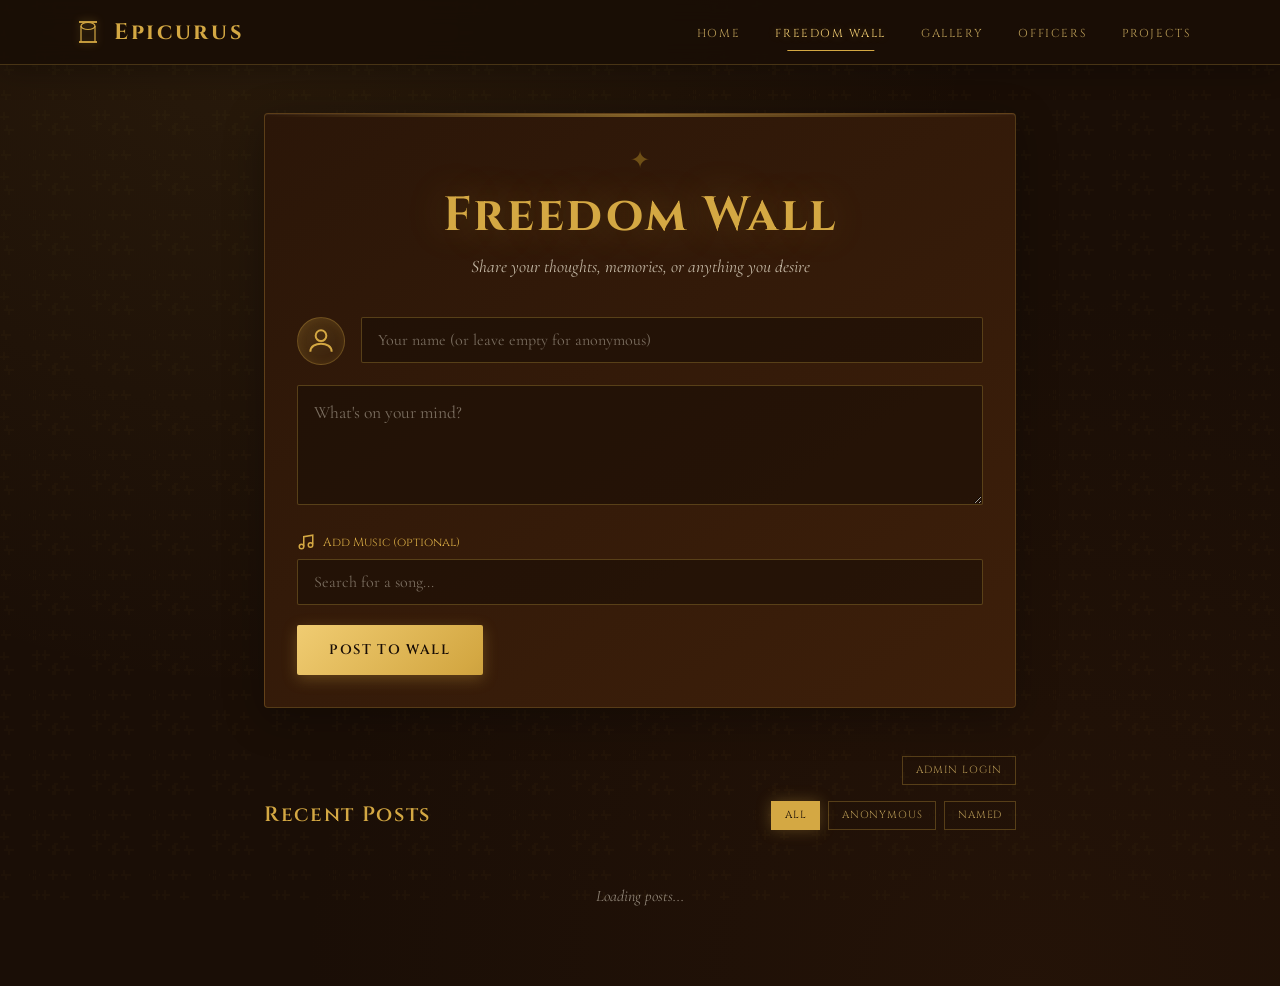
==== commit 367b1bf4: "Update freedom-wall.html" ====
--- a/freedom-wall.html
+++ b/freedom-wall.html
@@ -7,8 +7,7 @@
   <link rel="preconnect" href="https://fonts.googleapis.com">
   <link rel="preconnect" href="https://fonts.gstatic.com" crossorigin>
   <link href="https://fonts.googleapis.com/css2?family=Cinzel:wght@400;600;700;900&family=Cormorant+Garamond:ital,wght@0,300;0,400;0,600;1,300;1,400&display=swap" rel="stylesheet">
-  
-  <!-- Firebase v8 (Compat Mode) -->
+
   <script src="https://www.gstatic.com/firebasejs/8.10.1/firebase-app.js"></script>
   <script src="https://www.gstatic.com/firebasejs/8.10.1/firebase-database.js"></script>
   
@@ -46,7 +45,7 @@
     <a href="index.html">Home</a>
     <a href="freedom-wall.html">Freedom Wall</a>
     <a href="gallery.html">Gallery</a>
-    <a href="officers.html">Officers</a>
+    <a href="hall-of-fame.html">Officers</a>
     <a href="projects.html">Projects</a>
   </div>
 </nav>
@@ -78,7 +77,7 @@
       <div class="music-search-section">
         <label class="music-search-label">
           <svg viewBox="0 0 24 24" fill="none"><path d="M9 18V5l12-2v12" stroke="#d4a843" stroke-width="2"/><circle cx="6" cy="18" r="3" stroke="#d4a843" stroke-width="2"/><circle cx="18" cy="16" r="3" stroke="#d4a843" stroke-width="2"/></svg>
-          <span>🎵 Add Music (optional)</span>
+          <span>Add Music (optional)</span>
         </label>
         <input type="text" id="musicSearchInput" class="music-search-input" placeholder="Search for a song..." autocomplete="off">
         <div class="music-results" id="musicResults"></div>
@@ -99,9 +98,9 @@
   </section>
 
   <section class="posts-section">
-    <div class="admin-controls" style="display: flex; gap: 0.5rem; justify-content: flex-end; margin-bottom: 1rem;">
-      <button id="adminLoginBtn" class="filter-btn admin-login-btn">Admin Login</button>
-      <button id="adminLogoutBtn" class="filter-btn admin-logout-btn" style="display: none;">Logout</button>
+    <div class="admin-controls" style="display: flex !important; gap: 0.5rem; justify-content: flex-end; margin-bottom: 1rem; width: 100%;">
+      <button id="adminLoginBtn" class="filter-btn">Admin Login</button>
+      <button id="adminLogoutBtn" class="filter-btn delete-btn">Logout</button>
     </div>
   
     <div class="posts-header">
--- a/freedom-wall.css
+++ b/freedom-wall.css
@@ -691,26 +691,20 @@
   width: 100%;
   height: 40px;
   border-radius: 4px;
-  background-color: #2b1608; 
+  background-color: #2b1608;
   outline: none;
-  display: block;
 }
 
 .post-music audio::-webkit-media-controls-enclosure {
   background-color: #2b1608;
-  border-radius: 4px;
-  border: 1px solid rgba(212,168,67,0.3);
 }
 
 .post-music audio::-webkit-media-controls-panel {
   background-color: #2b1608;
-  display: flex;
 }
 
 .post-music audio::-webkit-media-controls-play-button,
-.post-music audio::-webkit-media-controls-mute-button,
-.post-music audio::-webkit-media-controls-toggle-closed-captions-button,
-.post-music audio::-webkit-media-controls-volume-slider-container {
+.post-music audio::-webkit-media-controls-mute-button {
   filter: invert(72%) sepia(57%) saturate(394%) hue-rotate(3deg) brightness(94%) contrast(89%);
 }
 
@@ -718,15 +712,13 @@
 .post-music audio::-webkit-media-controls-time-remaining-display {
   color: var(--cream);
   font-family: 'Cormorant Garamond', serif;
-  font-size: 0.85rem;
-  text-shadow: none;
 }
 
 .post-music audio::-webkit-media-controls-timeline {
-  background-color: rgba(212, 168, 67, 0.1);
+  background-color: rgba(212,168,67,0.2);
   border-radius: 2px;
-  padding: 0;
-}
+}
+
 /* ========== REACTIONS ========== */
 .post-actions {
   display: flex;
@@ -766,17 +758,6 @@
 .reaction-btn .emoji { font-size: 1rem; }
 .reaction-btn .count { font-weight: 600; }
 
-.delete-btn {
-  margin-left: auto;
-  color: #e57373 !important;
-  border-color: rgba(229,115,115,0.3) !important;
-}
-
-.delete-btn:hover {
-  background: #e57373 !important;
-  color: var(--brown-deepest) !important;
-}
-
 /* ========== COMMENTS ========== */
 .comments-section {
   margin-top: 1rem;
@@ -796,7 +777,6 @@
   border: none;
   cursor: pointer;
   padding: 0;
-  transition: color 0.2s;
 }
 
 .comments-toggle:hover { color: var(--gold-light); }
@@ -816,7 +796,6 @@
   background: rgba(26,14,6,0.5);
   border: 1px solid rgba(212,168,67,0.25);
   outline: none;
-  transition: border-color 0.2s;
 }
 
 .comment-input::placeholder { color: rgba(253,246,227,0.4); }
@@ -832,13 +811,9 @@
   background: var(--gold-bright);
   border: none;
   cursor: pointer;
-  transition: all 0.2s;
-}
-
-.comment-submit:hover { 
-  background: var(--gold-light);
-  box-shadow: 0 0 15px rgba(212,168,67,0.3);
-}
+}
+
+.comment-submit:hover { background: var(--gold-light); }
 
 .comments-list { display: flex; flex-direction: column; gap: 0.75rem; }
 
@@ -846,7 +821,6 @@
   padding: 0.75rem;
   background: rgba(26,14,6,0.4);
   border-left: 2px solid var(--gold-dark);
-  border-radius: 0 2px 2px 0;
 }
 
 .comment-header {
@@ -876,15 +850,6 @@
   color: var(--cream);
 }
 
-.error-message {
-  text-align: center;
-  padding: 2rem;
-  color: #e57373;
-  background: rgba(229,115,115,0.1);
-  border: 1px solid rgba(229,115,115,0.3);
-  border-radius: 4px;
-}
-
 /* ========== ADMIN CONTROLS ========== */
 .admin-controls {
   display: flex;
@@ -893,17 +858,9 @@
   margin-bottom: 1rem;
 }
 
-.admin-controls #adminLogoutBtn {
-  display: none;
-}
-
-.admin-controls.logged-in #adminLoginBtn {
-  display: none;
-}
-
-.admin-controls.logged-in #adminLogoutBtn {
-  display: block;
-}
+.admin-controls #adminLogoutBtn { display: none; }
+.admin-controls.logged-in #adminLoginBtn { display: none; }
+.admin-controls.logged-in #adminLogoutBtn { display: block; }
 
 .admin-controls .filter-btn {
   padding: 0.4rem 0.8rem;
@@ -918,33 +875,11 @@
   transition: all 0.2s;
 }
 
-.admin-controls .filter-btn:hover,
-.admin-controls .filter-btn.active {
+.admin-controls .filter-btn:hover {
   color: var(--brown-deepest);
   background: var(--gold-bright);
-  border-color: var(--gold-bright);
-  box-shadow: 0 0 15px rgba(212,168,67,0.3);
-}
-
-/* Admin indicator badge */
-.admin-indicator {
-  display: none;
-  align-items: center;
-  gap: 0.5rem;
-  padding: 0.3rem 0.6rem;
-  background: rgba(212,168,67,0.2);
-  border: 1px solid var(--gold-bright);
-  border-radius: 4px;
-  font-family: 'Cinzel', serif;
-  font-size: 0.65rem;
-  color: var(--gold-bright);
-}
-
-.admin-indicator::before {
-  content: '⚡';
-}
-
-/* Delete button styling */
+}
+
 .delete-btn {
   margin-left: auto;
   color: #e57373 !important;
@@ -954,7 +889,117 @@
 .delete-btn:hover {
   background: #e57373 !important;
   color: var(--brown-deepest) !important;
-  box-shadow: 0 0 15px rgba(229,115,115,0.4);
+}
+
+.error-message {
+  text-align: center;
+  padding: 2rem;
+  color: #e57373;
+  background: rgba(229,115,115, 0.1);
+  border: 1px solid rgba(229,115,115, 0.3);
+}
+
+/* ========== CUSTOM ADMIN MODAL ========== */
+.admin-modal-overlay {
+  position: fixed;
+  top: 0;
+  left: 0;
+  right: 0;
+  bottom: 0;
+  background: rgba(26, 14, 6, 0.85);
+  backdrop-filter: blur(8px);
+  display: flex;
+  align-items: center;
+  justify-content: center;
+  z-index: 1000;
+  opacity: 0;
+  pointer-events: none;
+  transition: opacity 0.3s ease;
+}
+
+.admin-modal-overlay.show {
+  opacity: 1;
+  pointer-events: auto;
+}
+
+.admin-modal {
+  background: linear-gradient(145deg, var(--brown-deep), var(--brown-rich));
+  border: 1px solid var(--gold-bright);
+  padding: 2rem;
+  width: 90%;
+  max-width: 400px;
+  border-radius: 4px;
+  box-shadow: 0 20px 50px rgba(0,0,0,0.6), inset 0 1px 0 rgba(255,255,255,0.05);
+  text-align: center;
+  transform: translateY(-20px);
+  transition: transform 0.3s ease;
+  position: relative;
+}
+
+.admin-modal-overlay.show .admin-modal {
+  transform: translateY(0);
+}
+
+.admin-modal::before {
+  content: '✦';
+  display: block;
+  font-size: 1.2rem;
+  color: var(--gold-bright);
+  margin-bottom: 0.5rem;
+}
+
+.admin-modal h3 {
+  font-family: 'Cinzel', serif;
+  color: var(--gold-bright);
+  font-size: 1.25rem;
+  margin-bottom: 1.25rem;
+  letter-spacing: 0.05em;
+}
+
+.admin-modal .form-input {
+  text-align: center;
+  letter-spacing: 0.2em;
+  font-size: 1.1rem;
+  margin-bottom: 1.5rem;
+}
+
+.modal-actions {
+  display: flex;
+  justify-content: center;
+  gap: 1rem;
+}
+
+.modal-btn {
+  padding: 0.6rem 1.5rem;
+  font-family: 'Cinzel', serif;
+  font-size: 0.75rem;
+  letter-spacing: 0.08em;
+  text-transform: uppercase;
+  cursor: pointer;
+  border-radius: 2px;
+  transition: all 0.2s;
+}
+
+.modal-btn.confirm {
+  color: var(--brown-deepest);
+  background: var(--gold-bright);
+  border: none;
+}
+
+.modal-btn.confirm:hover {
+  background: var(--gold-light);
+  box-shadow: 0 0 15px rgba(212,168,67,0.4);
+}
+
+.modal-btn.cancel {
+  color: rgba(253,246,227,0.6);
+  background: transparent;
+  border: 1px solid rgba(212,168,67,0.3);
+}
+
+.modal-btn.cancel:hover {
+  color: var(--cream);
+  border-color: var(--gold-bright);
 }
 
 /* ========== RESPONSIVE ========== */
